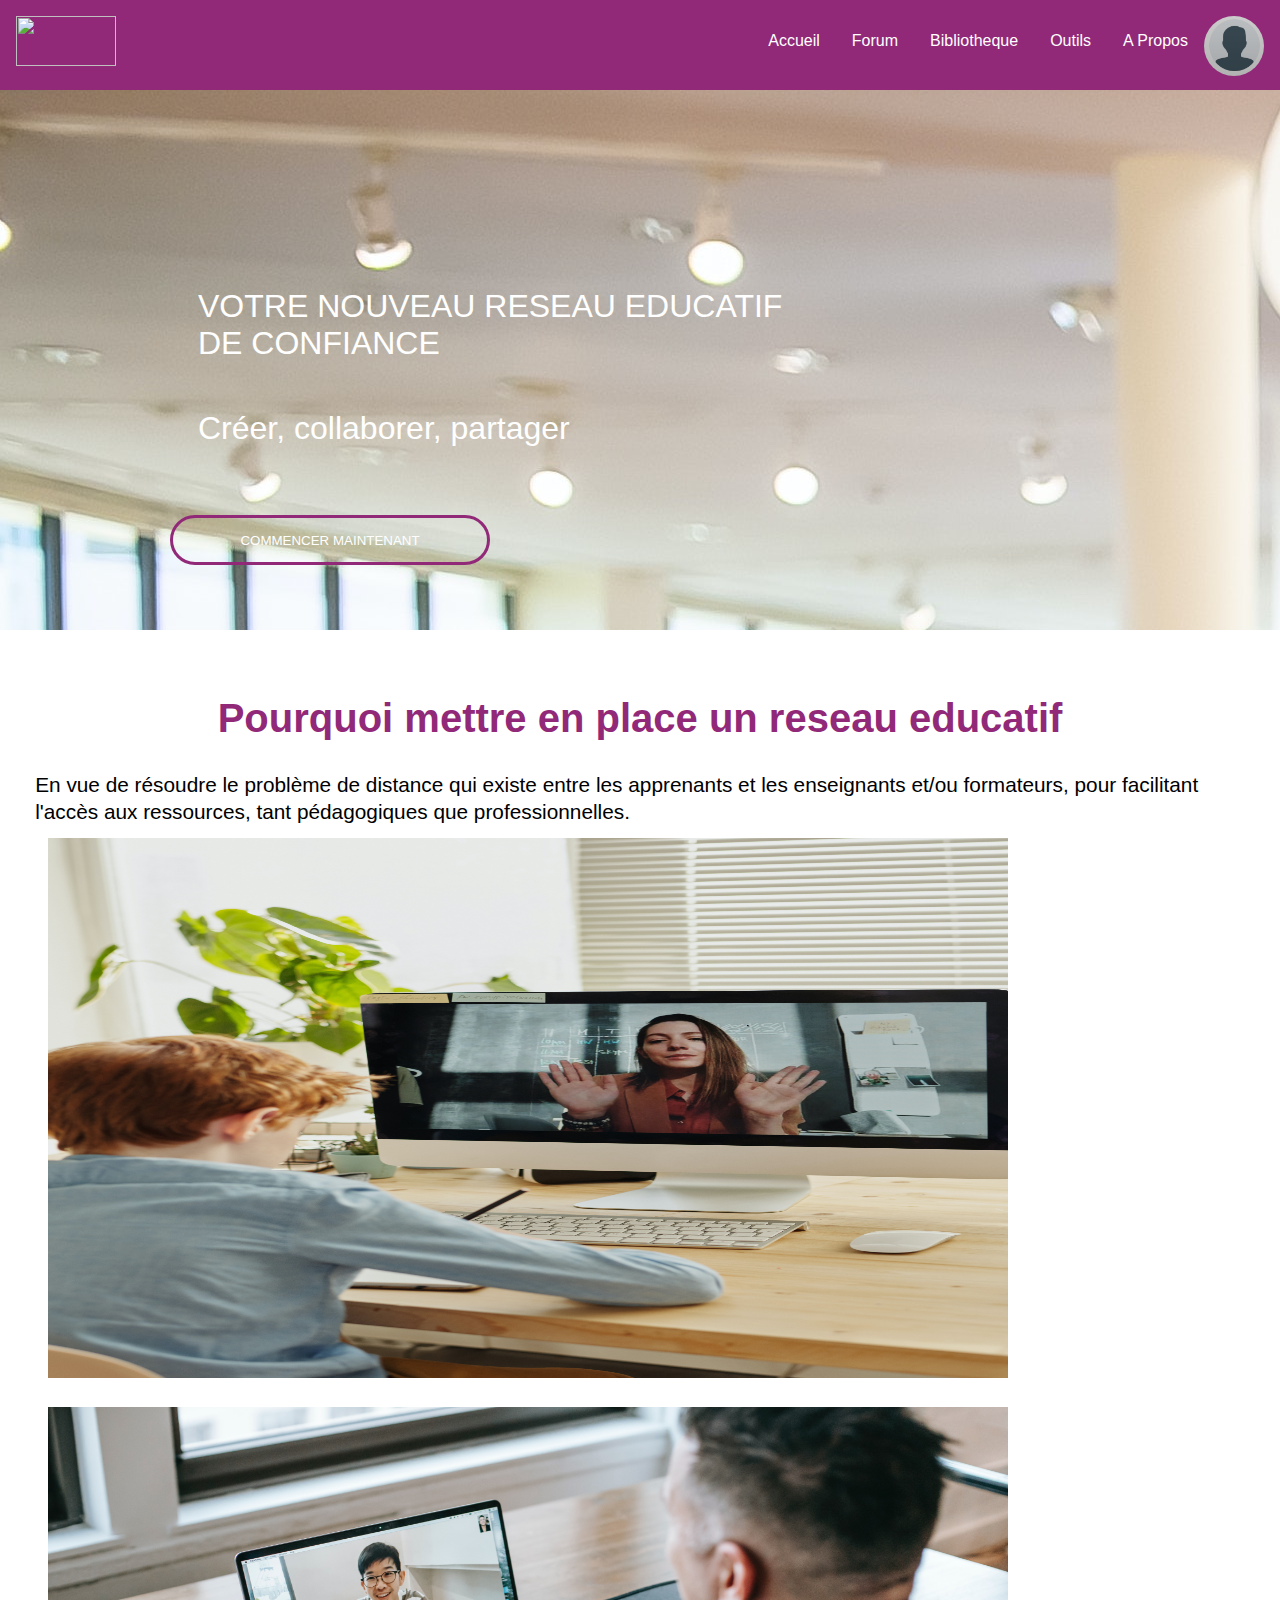
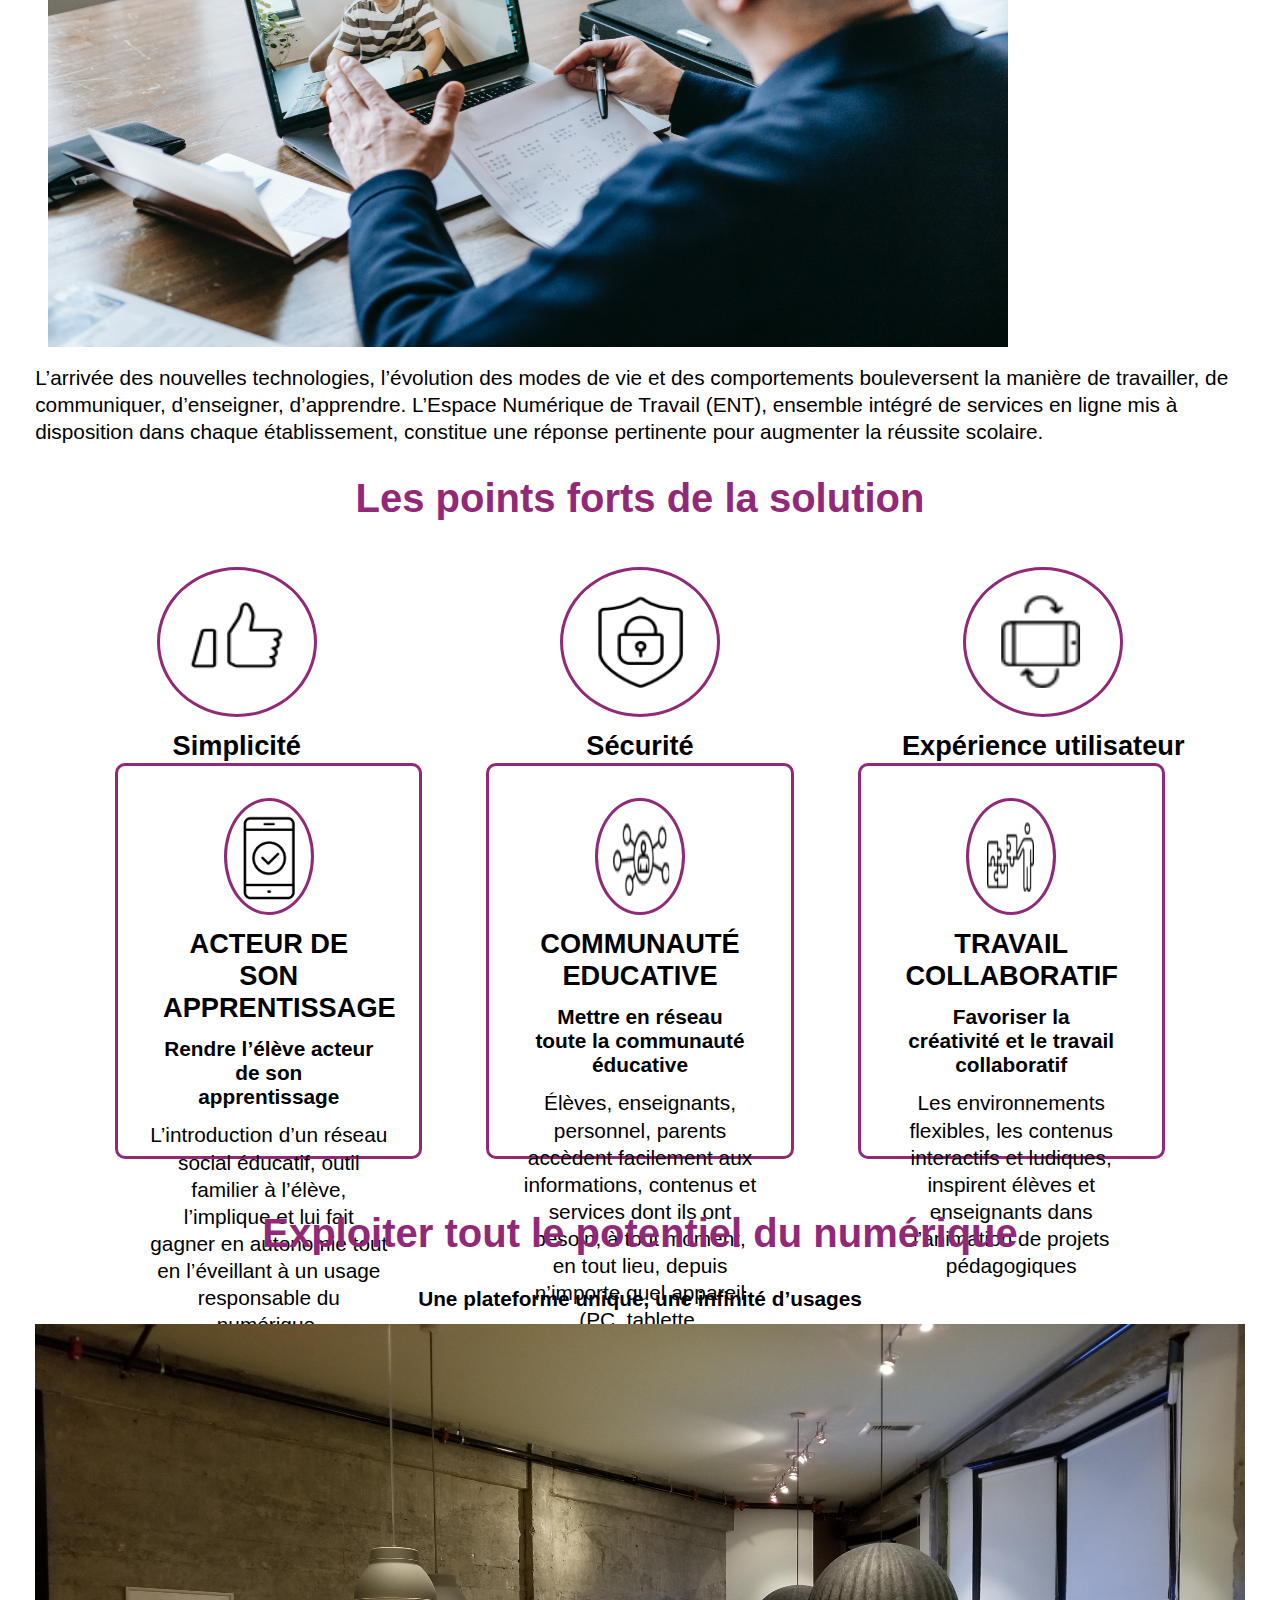
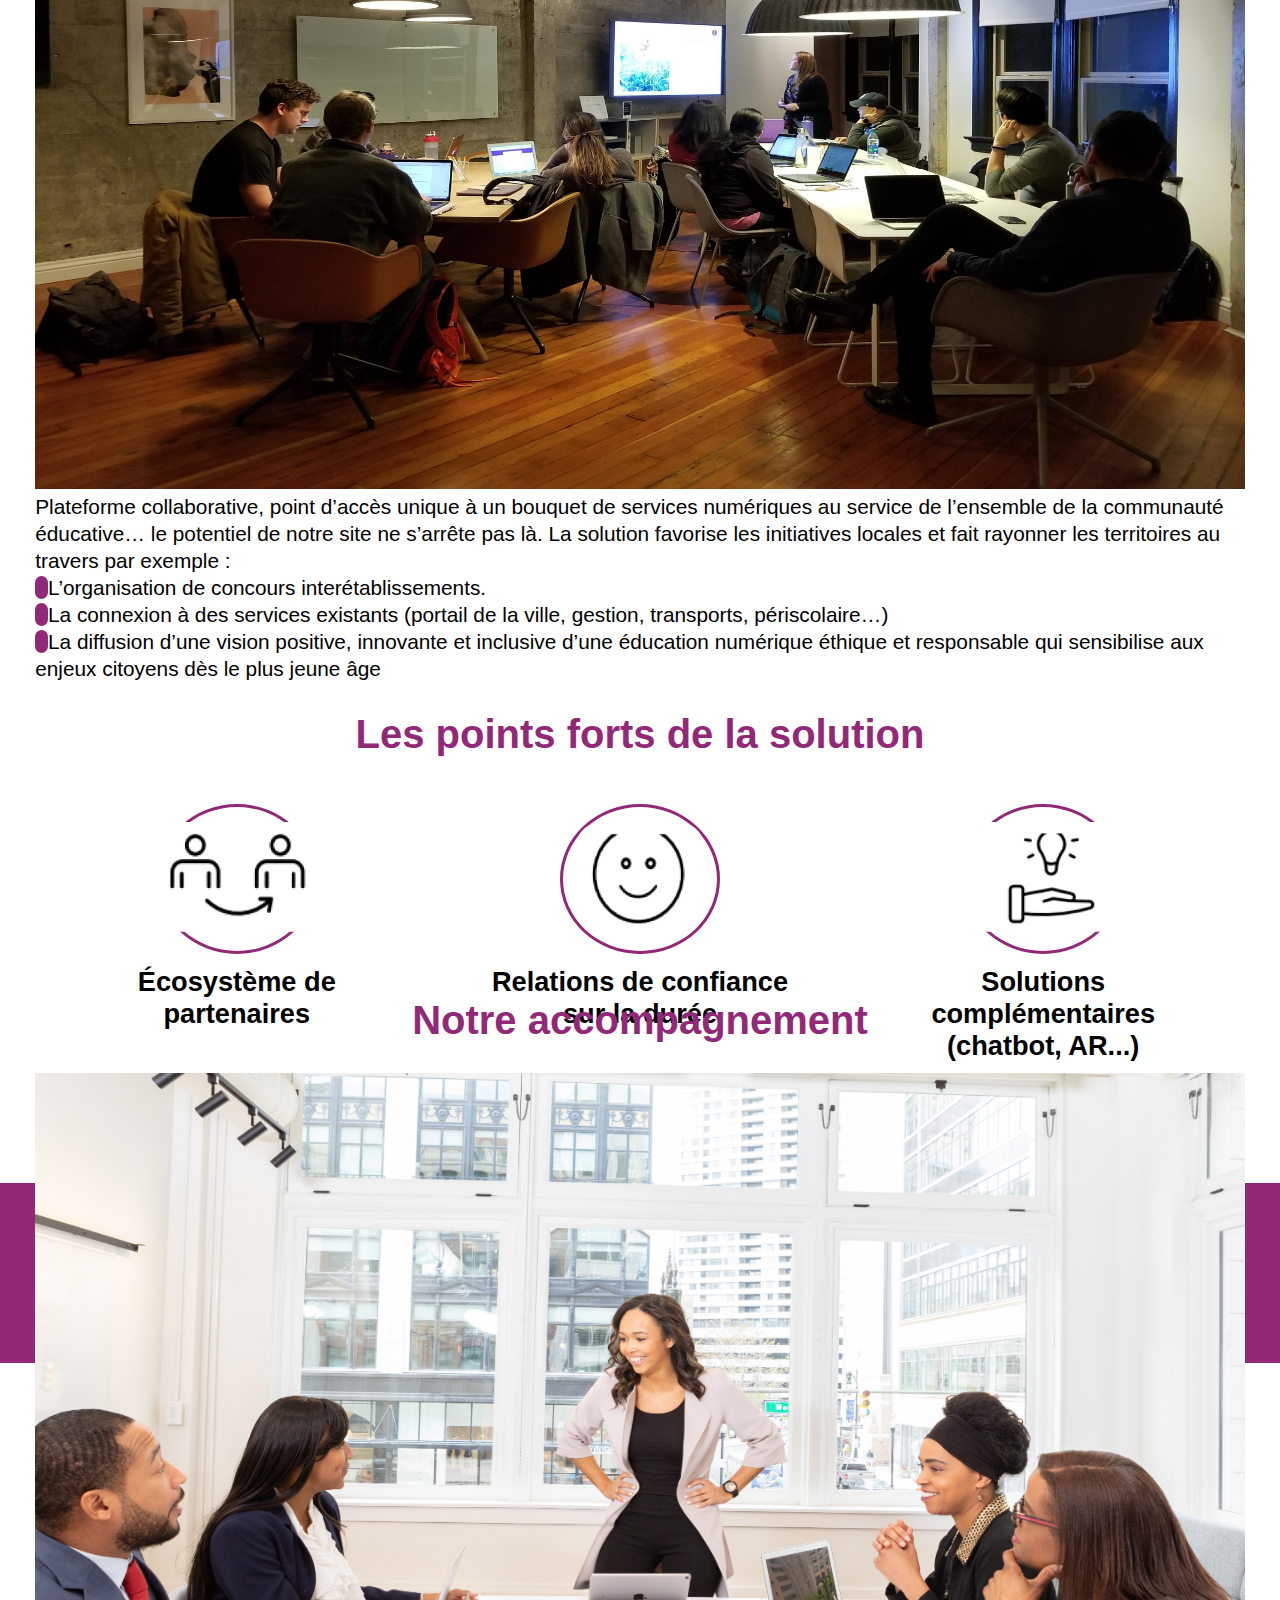
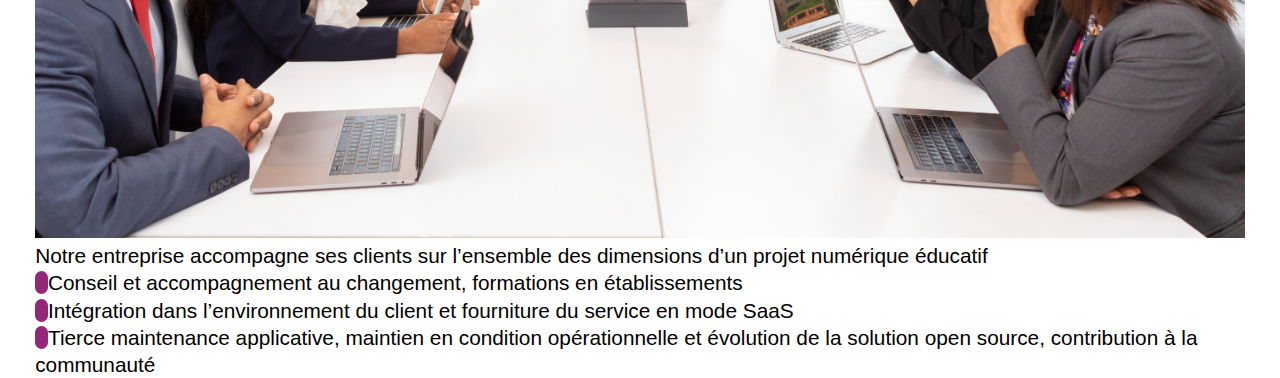
==== index.html @ dc9a9a78 "first commit" ====
<!DOCTYPE html>
<html lang="en">
<head>
    <meta charset="UTF-8">
    <meta http-equiv="X-UA-Compatible" content="IE=edge">
    <meta name="viewport" content="width=device-width, initial-scale=1.0">
    <title>Document</title>
    <link rel="stylesheet" href="assets/css/style.css">
</head>
<body>
    <div class="container">
        <header>
            <div class="head">
                <img src="">
            </div>
            <div class="enTete">
                <ul>
                    <a href="#"><li>Accueil</li></a>
                    <a href="#"><li>Forum</li></a>
                    <a href="#"><li>Bibliotheque</li></a>
                    <a href="#"><li>Outils</li></a>
                    <a href="#"><li>A Propos</li></a>
                    <a href="corporates/connexion.html">
                        <img src="assets/images/user2.png">
                    </a>
                </ul>
            </div>
        </header>

        <div class="accueil">
            <h1>
                VOTRE NOUVEAU RESEAU EDUCATIF <br>
                DE CONFIANCE
            </h1>
            <h1>Créer, collaborer, partager</h1>
            <button>COMMENCER MAINTENANT</button>
        </div>
        <div class="menu">
            <h1>Pourquoi mettre en place un reseau educatif</h1>
            <p>En vue de résoudre le problème de distance qui existe entre les apprenants et les enseignants et/ou formateurs, pour facilitant l'accès aux 
                ressources, tant pédagogiques que professionnelles.
            </p>
            <div class="im">
                <img src="assets/images/eleve.jpg"><img src="assets/images/professeur.jpg">
            </div>
            <p>
                L’arrivée des nouvelles technologies, l’évolution des modes de vie et des comportements bouleversent la manière de travailler, de communiquer, 
                d’enseigner, d’apprendre.  L’Espace Numérique de Travail (ENT), ensemble intégré de services en ligne mis à disposition dans chaque établissement,
                constitue une réponse pertinente pour augmenter la réussite scolaire.
            </p>
            <h1>Les points forts de la solution</h1>
            <div class="action">
                <div class="actionEl">
                    <div>
                        <img src="assets/images/1.png">
                    </div>
                    <h2>Simplicité</h2>
                </div>
                <div class="actionEl">
                    <div>
                        <img src="assets/images/2.png">
                    </div>
                    <h2>Sécurité</h2>
                </div>
                <div class="actionEl">
                    <div>
                        <img src="assets/images/3.png">
                    </div>
                    <h2>Expérience utilisateur</h2>
                </div>
            </div>

            <div class="action2">
                <div class="actionEl2">
                    <div>
                        <img src="assets/images/4.png">
                    </div>
                    <h2>ACTEUR DE SON APPRENTISSAGE</h2>
                    <h3>Rendre l’élève acteur de son 
                        apprentissage
                    </h3>
                    <p>
                        L’introduction d’un réseau social éducatif,
                        outil familier à l’élève, l’implique et lui fait
                        gagner en autonomie tout en l’éveillant à 
                        un usage responsable du numérique.
                    </p>
                    
                </div>
                <div class="actionEl2">
                    <div>
                        <img src="assets/images/5.png">
                    </div>
                    <h2>COMMUNAUTÉ EDUCATIVE</h2>
                    <h3>Mettre en réseau toute la 
                        communauté éducative
                    </h3>
                    <p>
                        Élèves, enseignants, personnel, parents 
                        accèdent facilement aux informations, 
                        contenus et services dont ils ont besoin, 
                        à tout moment, en tout lieu, depuis 
                        n’importe quel appareil (PC, tablette, 
                        smartphone)
                    </p>
                </div>
                <div class="actionEl2">
                    <div>
                        <img src="assets/images/6.png">
                    </div>
                    <h2>TRAVAIL COLLABORATIF</h2>
                    <h3>Favoriser la créativité et le 
                        travail collaboratif
                    </h3>
                    <p>
                        Les environnements flexibles, les 
                    contenus interactifs et ludiques, 
                    inspirent élèves et enseignants dans 
                    l’animation de projets pédagogiques
                    </p>
                </div>
            </div>
            
            <div class="el2">
                <h1>Exploiter tout le potentiel du numérique</h1>
                <h3>Une plateforme unique, une infinité d’usages</h3>
                <img src="assets/images/potentiel.jpg">
                <p>
                    Plateforme collaborative, point d’accès unique à un bouquet de services numériques au service de l’ensemble de la 
                    communauté éducative… le potentiel de notre site ne s’arrête pas là. La solution favorise les initiatives locales et 
                    fait rayonner les territoires au travers par exemple :
                </p>
                <p>
                    <span></span>L’organisation de concours interétablissements.
                </p>
                <p>
                    <span></span>La connexion à des services existants (portail de la ville, gestion, 
                    transports, périscolaire…) 
                </p>
                <p>
                    <span></span>La diffusion d’une vision positive, innovante et inclusive d’une éducation numérique
                    éthique et responsable qui sensibilise aux enjeux citoyens dès le plus jeune âge
                </p>
            </div>
            <h1>Les points forts de la solution</h1>
            <div class="action">
                <div class="actionEl">
                    <div>
                        <img src="assets/images/7.png">
                    </div>
                    <h2>Écosystème de<br>
                        partenaires</h2>
                </div>
                <div class="actionEl">
                    <div>
                        <img src="assets/images/8.png">
                    </div>
                    <h2>Relations de confiance <br>
                        sur la durée
                    </h2>
                </div>
                <div class="actionEl">
                    <div>
                        <img src="assets/images/9.png">
                    </div>
                    <h2>
                        Solutions complémentaires <br>
                        (chatbot, AR...)
                    </h2>
                </div>
            </div>
            <div class="el3">
                <h1>Notre accompagnement</h1>
                <img src="assets/images/accompagement.jpg">
                <p>Notre entreprise accompagne ses clients sur l’ensemble des dimensions d’un projet numérique éducatif</p>
                <p>
                    <span></span>Conseil et accompagnement au changement, formations en 
                    établissements
                </p>
                <p>
                    <span></span>Intégration dans l’environnement du client et fourniture du service 
                    en mode SaaS
                </p>
                <p>
                    <span></span>Tierce maintenance applicative, maintien en condition 
                    opérationnelle et évolution de la solution open source, contribution
                    à la communauté
                </p>
            </div>
        </div>
        <div class="foot">
            
        </div>
    </div>


    <script src="assets/javascript/script.js"></script>
</body>
</html>
---- assets/css/style.css ----
*{
    margin: 0;
    padding: 0;
    box-sizing: border-box;
}
body{
    font-family: Arial, Helvetica, sans-serif;
}
header{
    height: 90px;
    width: 100%;
    background-color: #912978;
    padding: 1rem;
    display: flex;
    justify-content: space-between;
}
header .head{
    height: 50px;
    width: 2rem;
}

header div img{
    height: 50px;
    width: 100px;
}
a{
    text-decoration: none;
}
header ul{
    float: right;
    list-style-type: none;
    display: flex
}
header ul li{
    color: #fff;
    margin: 1rem;
}
header .enTete img{
    height: 60px;
    width: 60px;
    border-radius: 50px;
}
.accueil{
    padding: 150px;
    height: 60vh;
    width: 100%;
    color: #fff;
    background-image: url(../images/accueil.jpg);
}
.accueil h1{
    margin: 3rem;
    font-weight: 100;
}
.accueil button{
    height: 50px;
    border-radius: 30px;
    width: 20rem;
    border: 3px solid #912978;
    color: #fff;
    margin: 20px;
    background-color: #ffffff00;
}
.accueil button:hover{
    background-color: #000;
}
.menu{
    height: 417vh;
    padding: 2.2rem;
}
.menu h1{
    font-size: 2.5rem;
    text-align: center;
    color: #912978;
    margin: 1.9rem;
}
.menu .im img{
    height: 60vh;
    width: 60rem;
    margin: 0.8rem;
}
.action{
    display: flex;
    height: 20vh;
    justify-content: center;
    width: 100%;
}
.action .actionEl{
    height: 10vh;
    width: 40rem;
    margin: 1rem;
    text-align: center;
}
.action .actionEl div{
    height: 150px;
    margin: auto;
    border-radius: 50%;
    display: flex;
    justify-content: center;
    width: 10rem;
    border: 3px solid #912978;
}
.action .actionEl img{
    height: 110px;
    width: 30rem;
    border-radius: 20%;
    margin: 15px;
}

.action2{
    display: flex;
    height: 50vh;
    justify-content: center;
    width: 100%;
}
.action2 .actionEl2{
    height: 44vh;
    width: 24vw;
    border: 3px solid #912978;
    border-radius: 10px;
    margin: 2rem;
    padding: 2rem;
    text-align: center;
}
.action2 .actionEl2 div{
    height: 13vh;
    width: 7vw;
    margin: auto;
    border-radius: 50%;
    display: flex;
    justify-content: center;
    border: 3px solid #912978;
}
.action2 .actionEl2 img{
    height: 10vh;
    width: 5vw;
    border-radius: 20%;
    margin: 0.7rem;
}
.menu h2{
    margin: 0.8rem;
    font-size: 1.7rem;
}
.menu h3{
    text-align: center;
    margin: 0.8rem;
    font-size: 1.3rem;
}
.menu p{
    line-height: 1.3;
    font-size: 1.3rem;
}
.el2 img{
    height: 85vh;
    width: 100%;
}
.el2 span{  
    background-color: #912978;
    border-radius: 20px;
    padding: 0.01px 0.5vw;
}
.el3 img{
    height: 85vh;
    width: 100%;
}
.el3 span{  
    background-color: #912978;
    border-radius: 20px;
    padding: 0.01px 0.5vw;
}
.foot{
    height: 20vh;
    width: 100%;
    background-color: #912978;
}
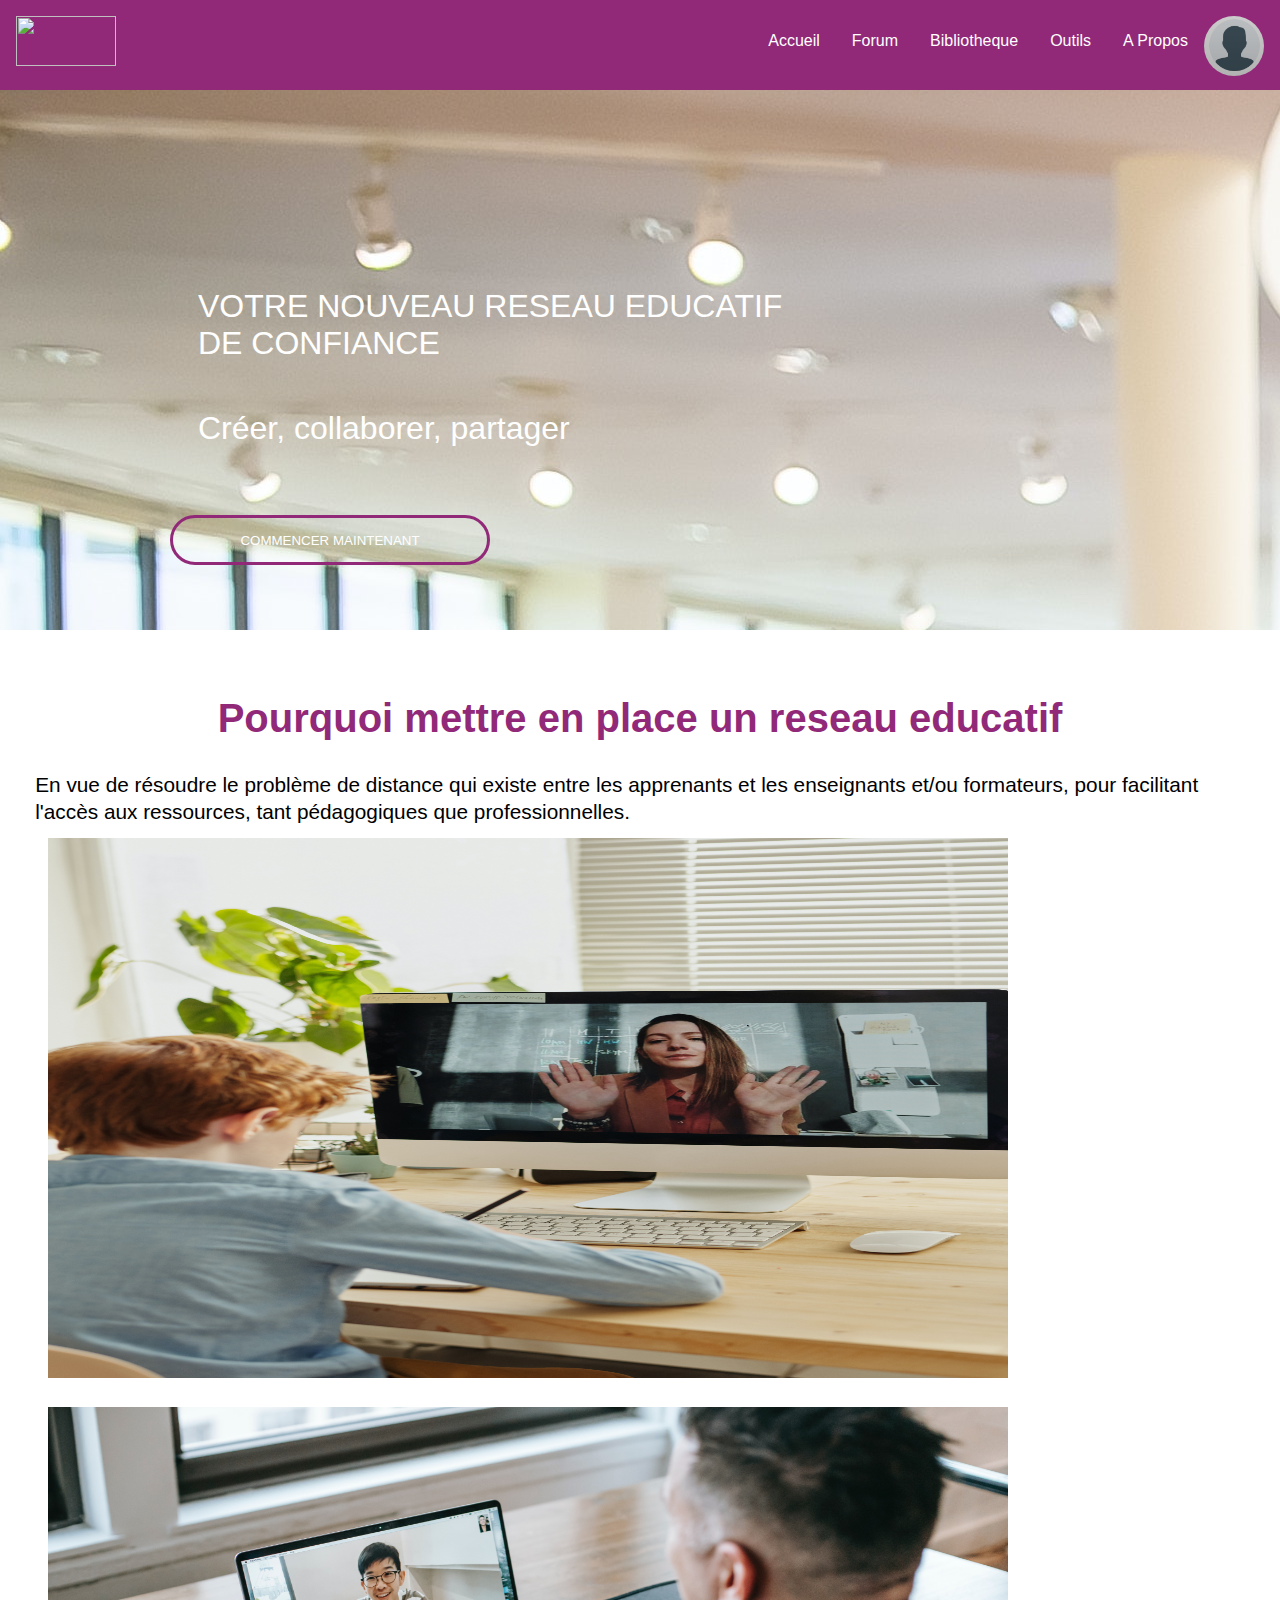
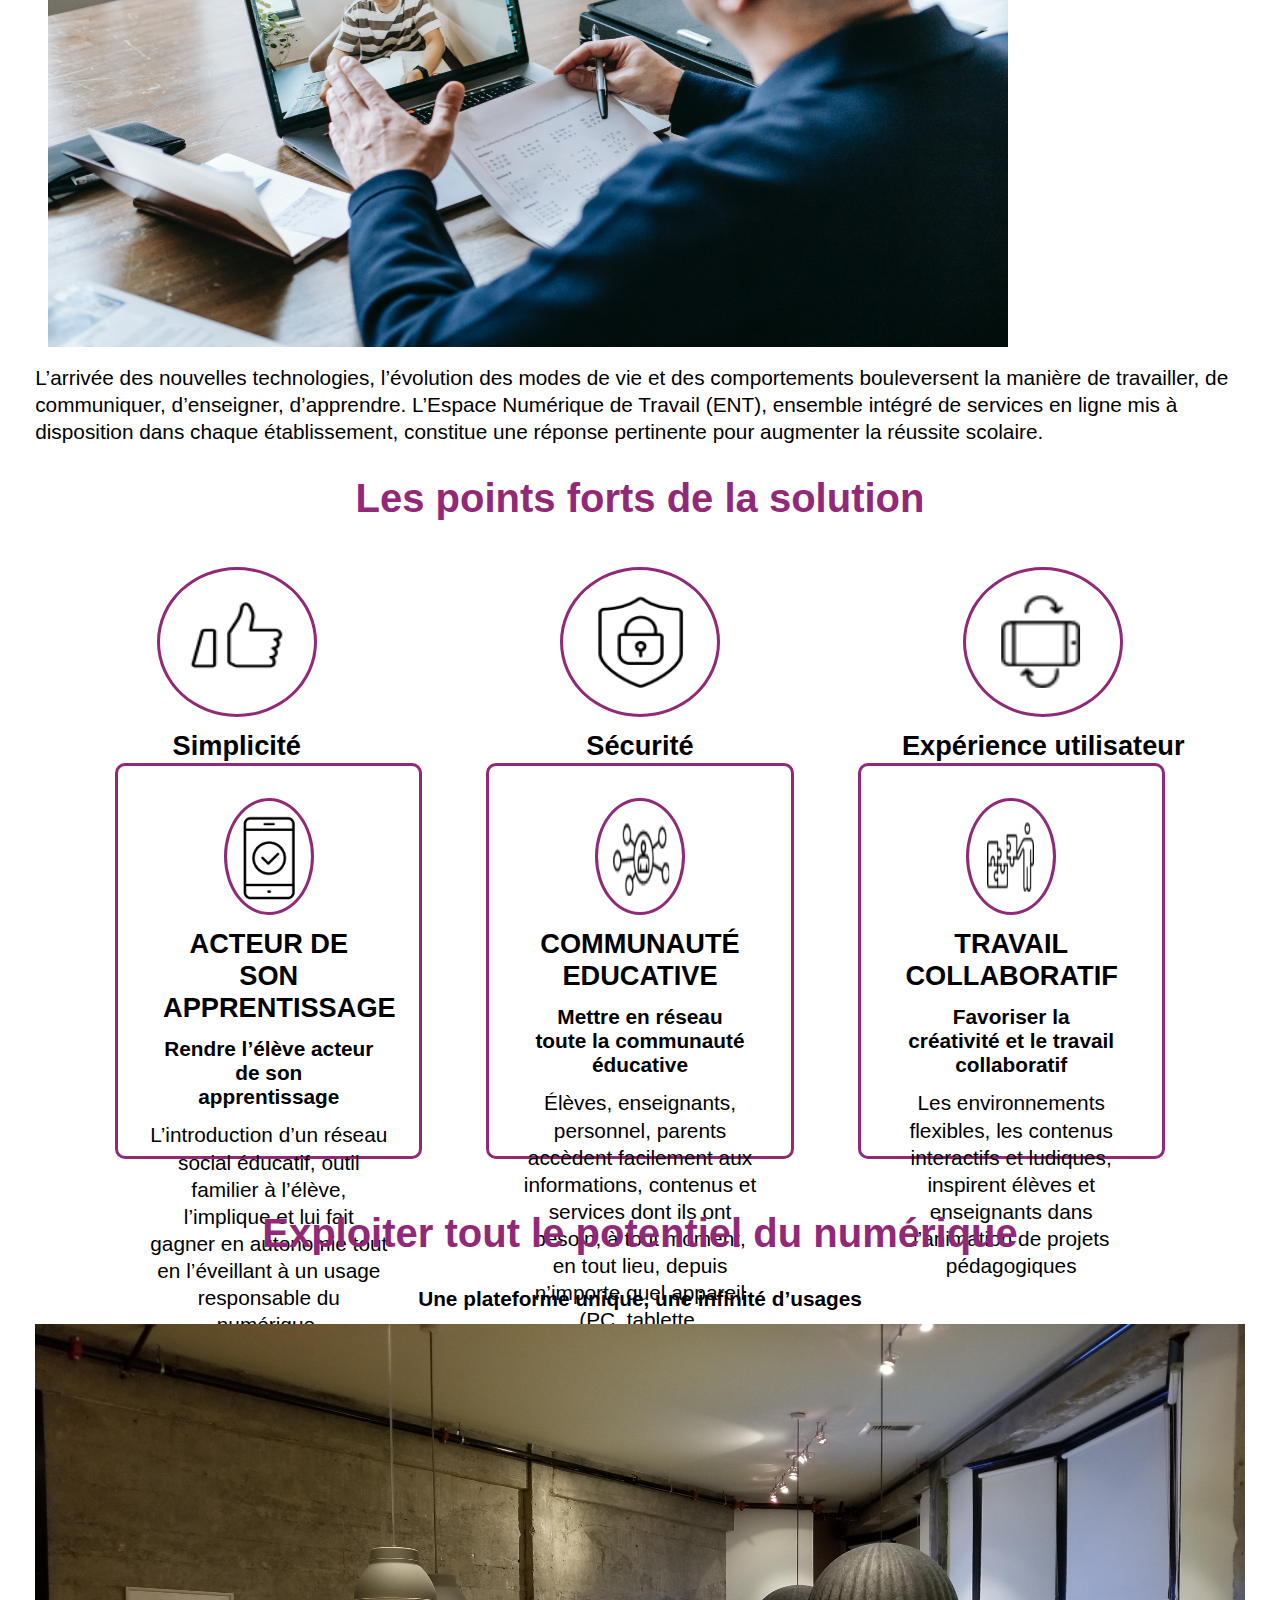
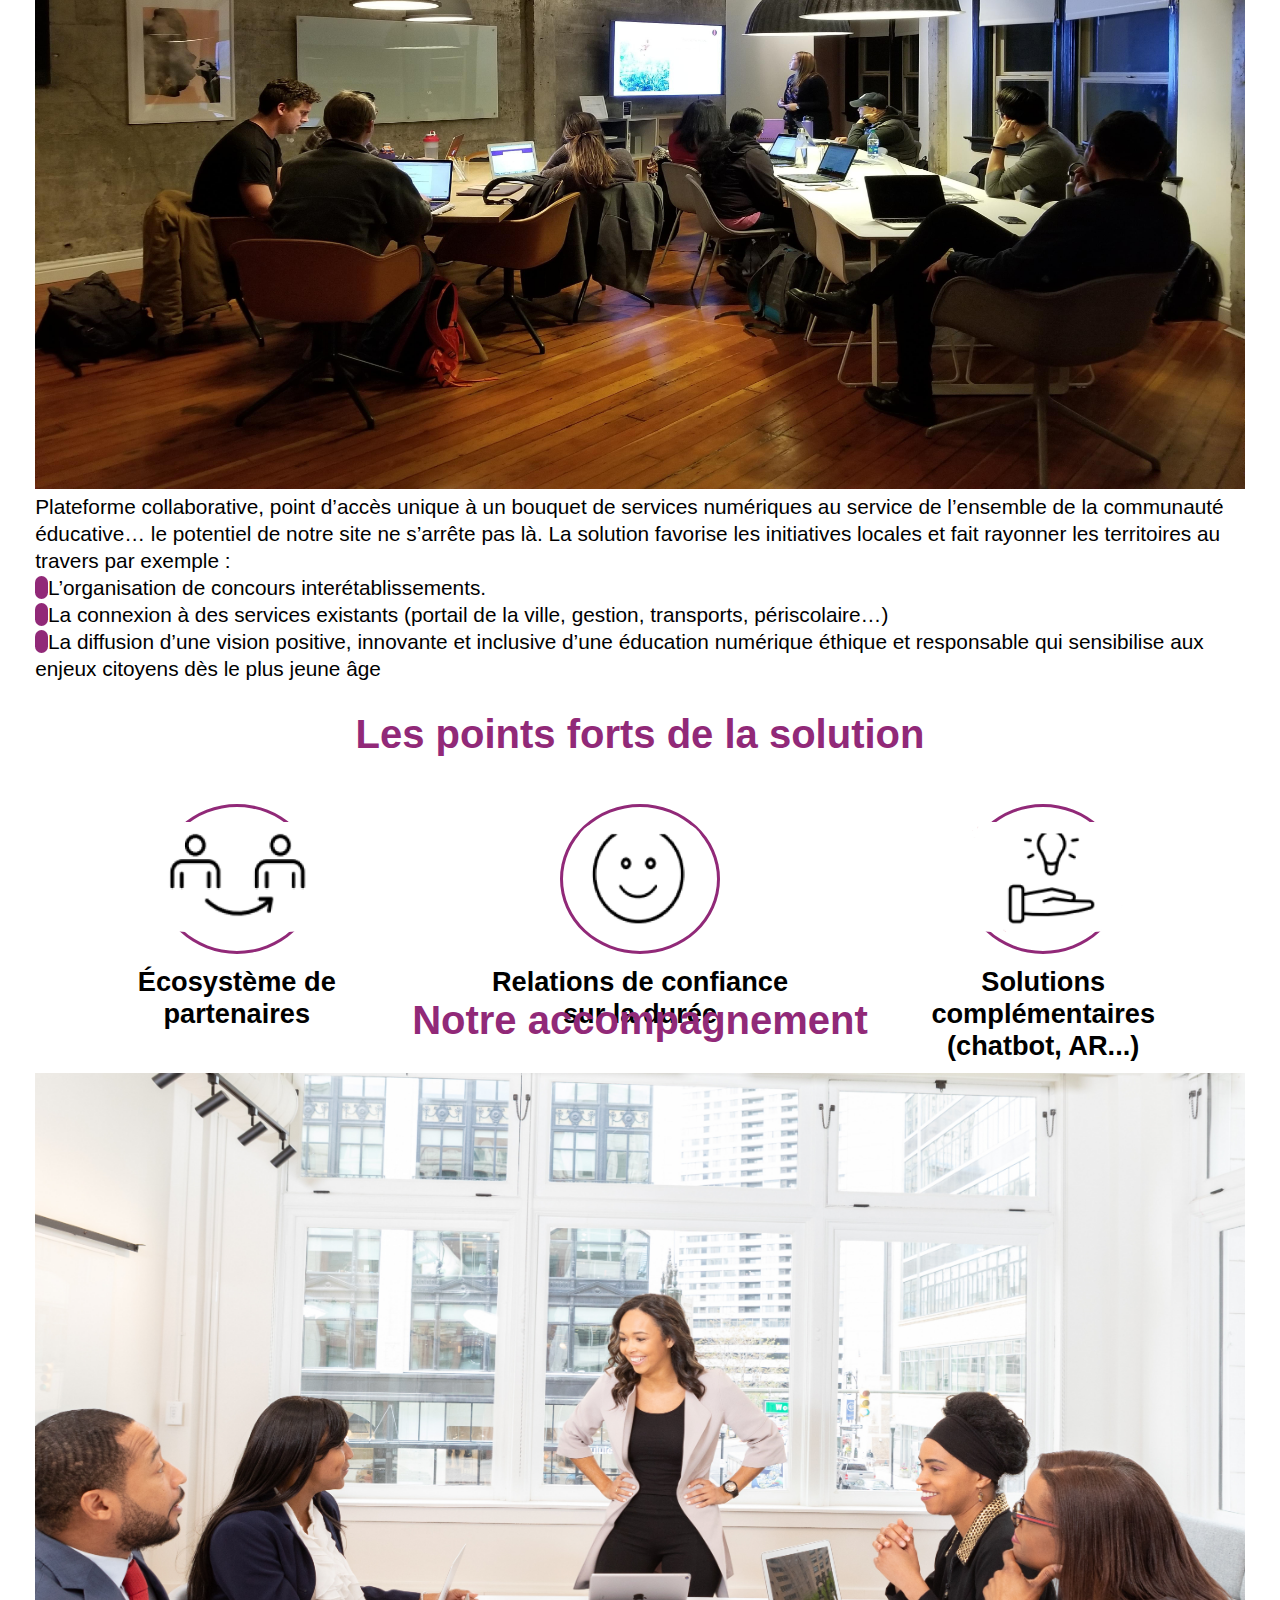
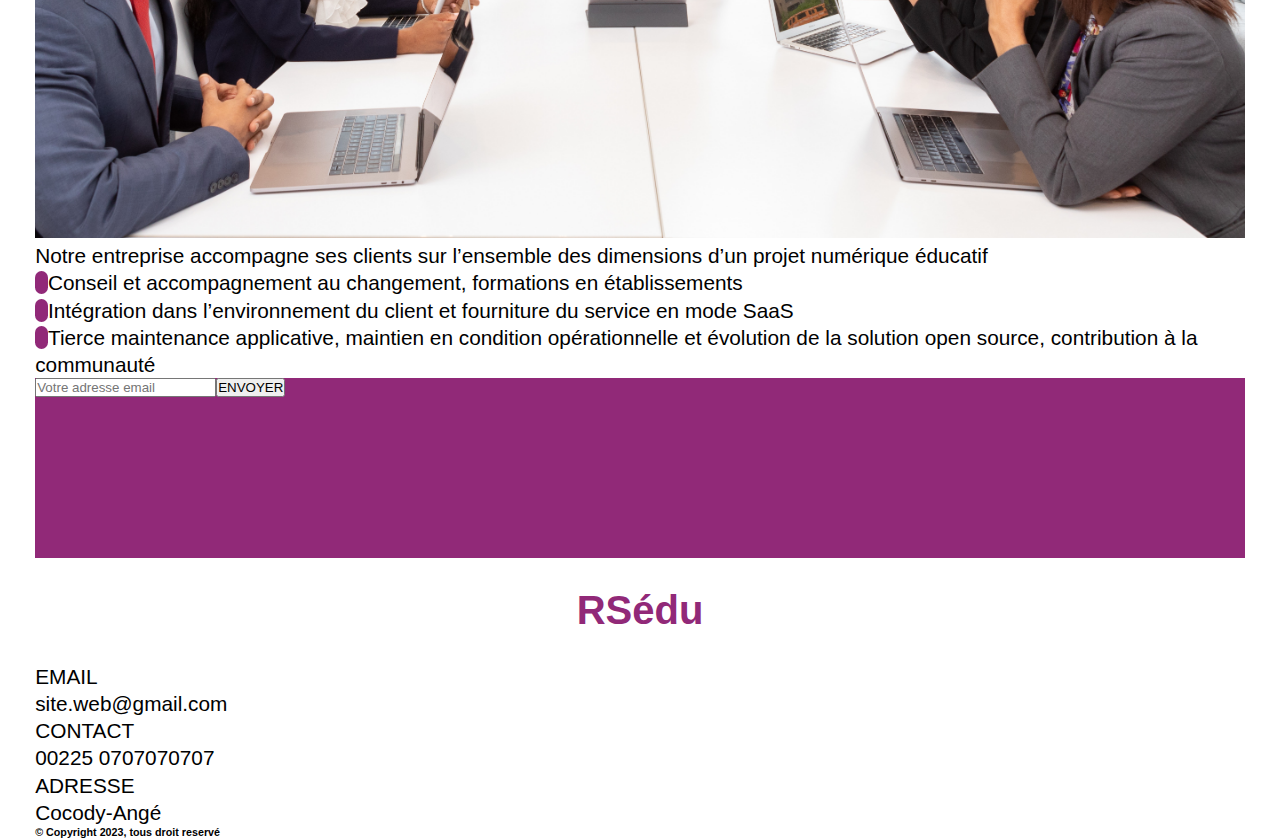
==== commit 4405fe0d: "second commit" ====
--- a/index.html
+++ b/index.html
@@ -4,6 +4,7 @@
     <meta charset="UTF-8">
     <meta http-equiv="X-UA-Compatible" content="IE=edge">
     <meta name="viewport" content="width=device-width, initial-scale=1.0">
+    <script src="https://kit.fontawesome.com/538942b924.js" crossorigin="anonymous"></script>
     <title>Document</title>
     <link rel="stylesheet" href="assets/css/style.css">
 </head>
@@ -19,7 +20,7 @@
                     <a href="#"><li>Forum</li></a>
                     <a href="#"><li>Bibliotheque</li></a>
                     <a href="#"><li>Outils</li></a>
-                    <a href="#"><li>A Propos</li></a>
+                    <a href="corporates/Apropos.html"><li>A Propos</li></a>
                     <a href="corporates/connexion.html">
                         <img src="assets/images/user2.png">
                     </a>
@@ -36,161 +37,182 @@
             <button>COMMENCER MAINTENANT</button>
         </div>
         <div class="menu">
-            <h1>Pourquoi mettre en place un reseau educatif</h1>
-            <p>En vue de résoudre le problème de distance qui existe entre les apprenants et les enseignants et/ou formateurs, pour facilitant l'accès aux 
-                ressources, tant pédagogiques que professionnelles.
-            </p>
-            <div class="im">
-                <img src="assets/images/eleve.jpg"><img src="assets/images/professeur.jpg">
-            </div>
-            <p>
-                L’arrivée des nouvelles technologies, l’évolution des modes de vie et des comportements bouleversent la manière de travailler, de communiquer, 
-                d’enseigner, d’apprendre.  L’Espace Numérique de Travail (ENT), ensemble intégré de services en ligne mis à disposition dans chaque établissement,
-                constitue une réponse pertinente pour augmenter la réussite scolaire.
-            </p>
-            <h1>Les points forts de la solution</h1>
-            <div class="action">
-                <div class="actionEl">
-                    <div>
-                        <img src="assets/images/1.png">
-                    </div>
-                    <h2>Simplicité</h2>
-                </div>
-                <div class="actionEl">
-                    <div>
-                        <img src="assets/images/2.png">
-                    </div>
-                    <h2>Sécurité</h2>
-                </div>
-                <div class="actionEl">
-                    <div>
-                        <img src="assets/images/3.png">
-                    </div>
-                    <h2>Expérience utilisateur</h2>
-                </div>
-            </div>
-
-            <div class="action2">
-                <div class="actionEl2">
-                    <div>
-                        <img src="assets/images/4.png">
-                    </div>
-                    <h2>ACTEUR DE SON APPRENTISSAGE</h2>
-                    <h3>Rendre l’élève acteur de son 
-                        apprentissage
-                    </h3>
-                    <p>
-                        L’introduction d’un réseau social éducatif,
-                        outil familier à l’élève, l’implique et lui fait
-                        gagner en autonomie tout en l’éveillant à 
-                        un usage responsable du numérique.
-                    </p>
-                    
-                </div>
-                <div class="actionEl2">
-                    <div>
-                        <img src="assets/images/5.png">
-                    </div>
-                    <h2>COMMUNAUTÉ EDUCATIVE</h2>
-                    <h3>Mettre en réseau toute la 
-                        communauté éducative
-                    </h3>
-                    <p>
-                        Élèves, enseignants, personnel, parents 
-                        accèdent facilement aux informations, 
-                        contenus et services dont ils ont besoin, 
-                        à tout moment, en tout lieu, depuis 
-                        n’importe quel appareil (PC, tablette, 
-                        smartphone)
-                    </p>
-                </div>
-                <div class="actionEl2">
-                    <div>
-                        <img src="assets/images/6.png">
-                    </div>
-                    <h2>TRAVAIL COLLABORATIF</h2>
-                    <h3>Favoriser la créativité et le 
-                        travail collaboratif
-                    </h3>
-                    <p>
-                        Les environnements flexibles, les 
-                    contenus interactifs et ludiques, 
-                    inspirent élèves et enseignants dans 
-                    l’animation de projets pédagogiques
-                    </p>
-                </div>
-            </div>
-            
-            <div class="el2">
-                <h1>Exploiter tout le potentiel du numérique</h1>
-                <h3>Une plateforme unique, une infinité d’usages</h3>
-                <img src="assets/images/potentiel.jpg">
+            <div class="menuPadding">
+                <h1 class="h1">Pourquoi mettre en place un reseau educatif</h1>
+                <p>En vue de résoudre le problème de distance qui existe entre les apprenants et les enseignants et/ou formateurs, pour facilitant l'accès aux 
+                    ressources, tant pédagogiques que professionnelles.
+                </p>
+                <div class="im">
+                    <img src="assets/images/eleve.jpg"><img src="assets/images/professeur.jpg">
+                </div>
                 <p>
-                    Plateforme collaborative, point d’accès unique à un bouquet de services numériques au service de l’ensemble de la 
-                    communauté éducative… le potentiel de notre site ne s’arrête pas là. La solution favorise les initiatives locales et 
-                    fait rayonner les territoires au travers par exemple :
+                    L’arrivée des nouvelles technologies, l’évolution des modes de vie et des comportements bouleversent la manière de travailler, de communiquer, 
+                    d’enseigner, d’apprendre.  L’Espace Numérique de Travail (ENT), ensemble intégré de services en ligne mis à disposition dans chaque établissement,
+                    constitue une réponse pertinente pour augmenter la réussite scolaire.
                 </p>
-                <p>
-                    <span></span>L’organisation de concours interétablissements.
-                </p>
-                <p>
-                    <span></span>La connexion à des services existants (portail de la ville, gestion, 
-                    transports, périscolaire…) 
-                </p>
-                <p>
-                    <span></span>La diffusion d’une vision positive, innovante et inclusive d’une éducation numérique
-                    éthique et responsable qui sensibilise aux enjeux citoyens dès le plus jeune âge
-                </p>
-            </div>
-            <h1>Les points forts de la solution</h1>
-            <div class="action">
-                <div class="actionEl">
-                    <div>
-                        <img src="assets/images/7.png">
-                    </div>
-                    <h2>Écosystème de<br>
-                        partenaires</h2>
-                </div>
-                <div class="actionEl">
-                    <div>
-                        <img src="assets/images/8.png">
-                    </div>
-                    <h2>Relations de confiance <br>
-                        sur la durée
-                    </h2>
-                </div>
-                <div class="actionEl">
-                    <div>
-                        <img src="assets/images/9.png">
-                    </div>
-                    <h2>
-                        Solutions complémentaires <br>
-                        (chatbot, AR...)
-                    </h2>
-                </div>
-            </div>
-            <div class="el3">
-                <h1>Notre accompagnement</h1>
-                <img src="assets/images/accompagement.jpg">
-                <p>Notre entreprise accompagne ses clients sur l’ensemble des dimensions d’un projet numérique éducatif</p>
-                <p>
-                    <span></span>Conseil et accompagnement au changement, formations en 
-                    établissements
-                </p>
-                <p>
-                    <span></span>Intégration dans l’environnement du client et fourniture du service 
-                    en mode SaaS
-                </p>
-                <p>
-                    <span></span>Tierce maintenance applicative, maintien en condition 
-                    opérationnelle et évolution de la solution open source, contribution
-                    à la communauté
-                </p>
-            </div>
+                <h1 class="h1">Les points forts de la solution</h1>
+                <div class="action">
+                    <div class="actionEl">
+                        <div>
+                            <img src="assets/images/1.png">
+                        </div>
+                        <h2>Simplicité</h2>
+                    </div>
+                    <div class="actionEl">
+                        <div>
+                            <img src="assets/images/2.png">
+                        </div>
+                        <h2>Sécurité</h2>
+                    </div>
+                    <div class="actionEl">
+                        <div>
+                            <img src="assets/images/3.png">
+                        </div>
+                        <h2>Expérience utilisateur</h2>
+                    </div>
+                </div>
+    
+                <div class="action2">
+                    <div class="actionEl2">
+                        <div>
+                            <img src="assets/images/4.png">
+                        </div>
+                        <h2>ACTEUR DE SON APPRENTISSAGE</h2>
+                        <h3>Rendre l’élève acteur de son 
+                            apprentissage
+                        </h3>
+                        <p>
+                            L’introduction d’un réseau social éducatif,
+                            outil familier à l’élève, l’implique et lui fait
+                            gagner en autonomie tout en l’éveillant à 
+                            un usage responsable du numérique.
+                        </p>
+                        
+                    </div>
+                    <div class="actionEl2">
+                        <div>
+                            <img src="assets/images/5.png">
+                        </div>
+                        <h2>COMMUNAUTÉ EDUCATIVE</h2>
+                        <h3>Mettre en réseau toute la 
+                            communauté éducative
+                        </h3>
+                        <p>
+                            Élèves, enseignants, personnel, parents 
+                            accèdent facilement aux informations, 
+                            contenus et services dont ils ont besoin, 
+                            à tout moment, en tout lieu, depuis 
+                            n’importe quel appareil (PC, tablette, 
+                            smartphone)
+                        </p>
+                    </div>
+                    <div class="actionEl2">
+                        <div>
+                            <img src="assets/images/6.png">
+                        </div>
+                        <h2>TRAVAIL COLLABORATIF</h2>
+                        <h3>Favoriser la créativité et le 
+                            travail collaboratif
+                        </h3>
+                        <p>
+                            Les environnements flexibles, les 
+                        contenus interactifs et ludiques, 
+                        inspirent élèves et enseignants dans 
+                        l’animation de projets pédagogiques
+                        </p>
+                    </div>
+                </div>
+                
+                <div class="el2">
+                    <h1 class="h1">Exploiter tout le potentiel du numérique</h1>
+                    <h3>Une plateforme unique, une infinité d’usages</h3>
+                    <img src="assets/images/potentiel.jpg">
+                    <p>
+                        Plateforme collaborative, point d’accès unique à un bouquet de services numériques au service de l’ensemble de la 
+                        communauté éducative… le potentiel de notre site ne s’arrête pas là. La solution favorise les initiatives locales et 
+                        fait rayonner les territoires au travers par exemple :
+                    </p>
+                    <p>
+                        <span></span>L’organisation de concours interétablissements.
+                    </p>
+                    <p>
+                        <span></span>La connexion à des services existants (portail de la ville, gestion, 
+                        transports, périscolaire…) 
+                    </p>
+                    <p>
+                        <span></span>La diffusion d’une vision positive, innovante et inclusive d’une éducation numérique
+                        éthique et responsable qui sensibilise aux enjeux citoyens dès le plus jeune âge
+                    </p>
+                </div>
+                <h1 class="h1">Les points forts de la solution</h1>
+                <div class="action">
+                    <div class="actionEl">
+                        <div>
+                            <img src="assets/images/7.png">
+                        </div>
+                        <h2>Écosystème de<br>
+                            partenaires</h2>
+                    </div>
+                    <div class="actionEl">
+                        <div>
+                            <img src="assets/images/8.png">
+                        </div>
+                        <h2>Relations de confiance <br>
+                            sur la durée
+                        </h2>
+                    </div>
+                    <div class="actionEl">
+                        <div>
+                            <img src="assets/images/9.png">
+                        </div>
+                        <h2>
+                            Solutions complémentaires <br>
+                            (chatbot, AR...)
+                        </h2>
+                    </div>
+                </div>
+                <div class="el3">
+                    <h1 class="h1">Notre accompagnement</h1>
+                    <img src="assets/images/accompagement.jpg">
+                    <p>Notre entreprise accompagne ses clients sur l’ensemble des dimensions d’un projet numérique éducatif</p>
+                    <p>
+                        <span></span>Conseil et accompagnement au changement, formations en 
+                        établissements
+                    </p>
+                    <p>
+                        <span></span>Intégration dans l’environnement du client et fourniture du service 
+                        en mode SaaS
+                    </p>
+                    <p>
+                        <span></span>Tierce maintenance applicative, maintien en condition 
+                        opérationnelle et évolution de la solution open source, contribution
+                        à la communauté
+                    </p>
+                </div>
+            </div>
+            <div class="foot">
+                <div class="foot-inpt">
+                    <input type="text" placeholder="Votre adresse email"><button>ENVOYER</button>
+                </div>
+            </div>
+            <footer>
+                <h1>RSédu</h1>
+                <div class="float">
+                    <p>EMAIL <br><span>site.web@gmail.com</span></p>
+                    <p>CONTACT <br><span>00225 0707070707</span></p>
+                    <p>ADRESSE <br><span>Cocody-Angé</span></p>
+                </div>
+                <div class="hr"></div>
+                <h6>© Copyright 2023, tous droit reservé</h6>
+                <div class="float-div">
+                    <div><i class="fa-brands fa-facebook-f"></i></div>
+                    <div><i class="fa-brands fa-instagram"></i></div>
+                    <div><i class="fa-brands fa-twitter"></i></div>
+                    <div><i class="fa-brands fa-youtube"></i></div>
+                </div>
+            </footer>
         </div>
-        <div class="foot">
-            
-        </div>
+        
     </div>
 
 
